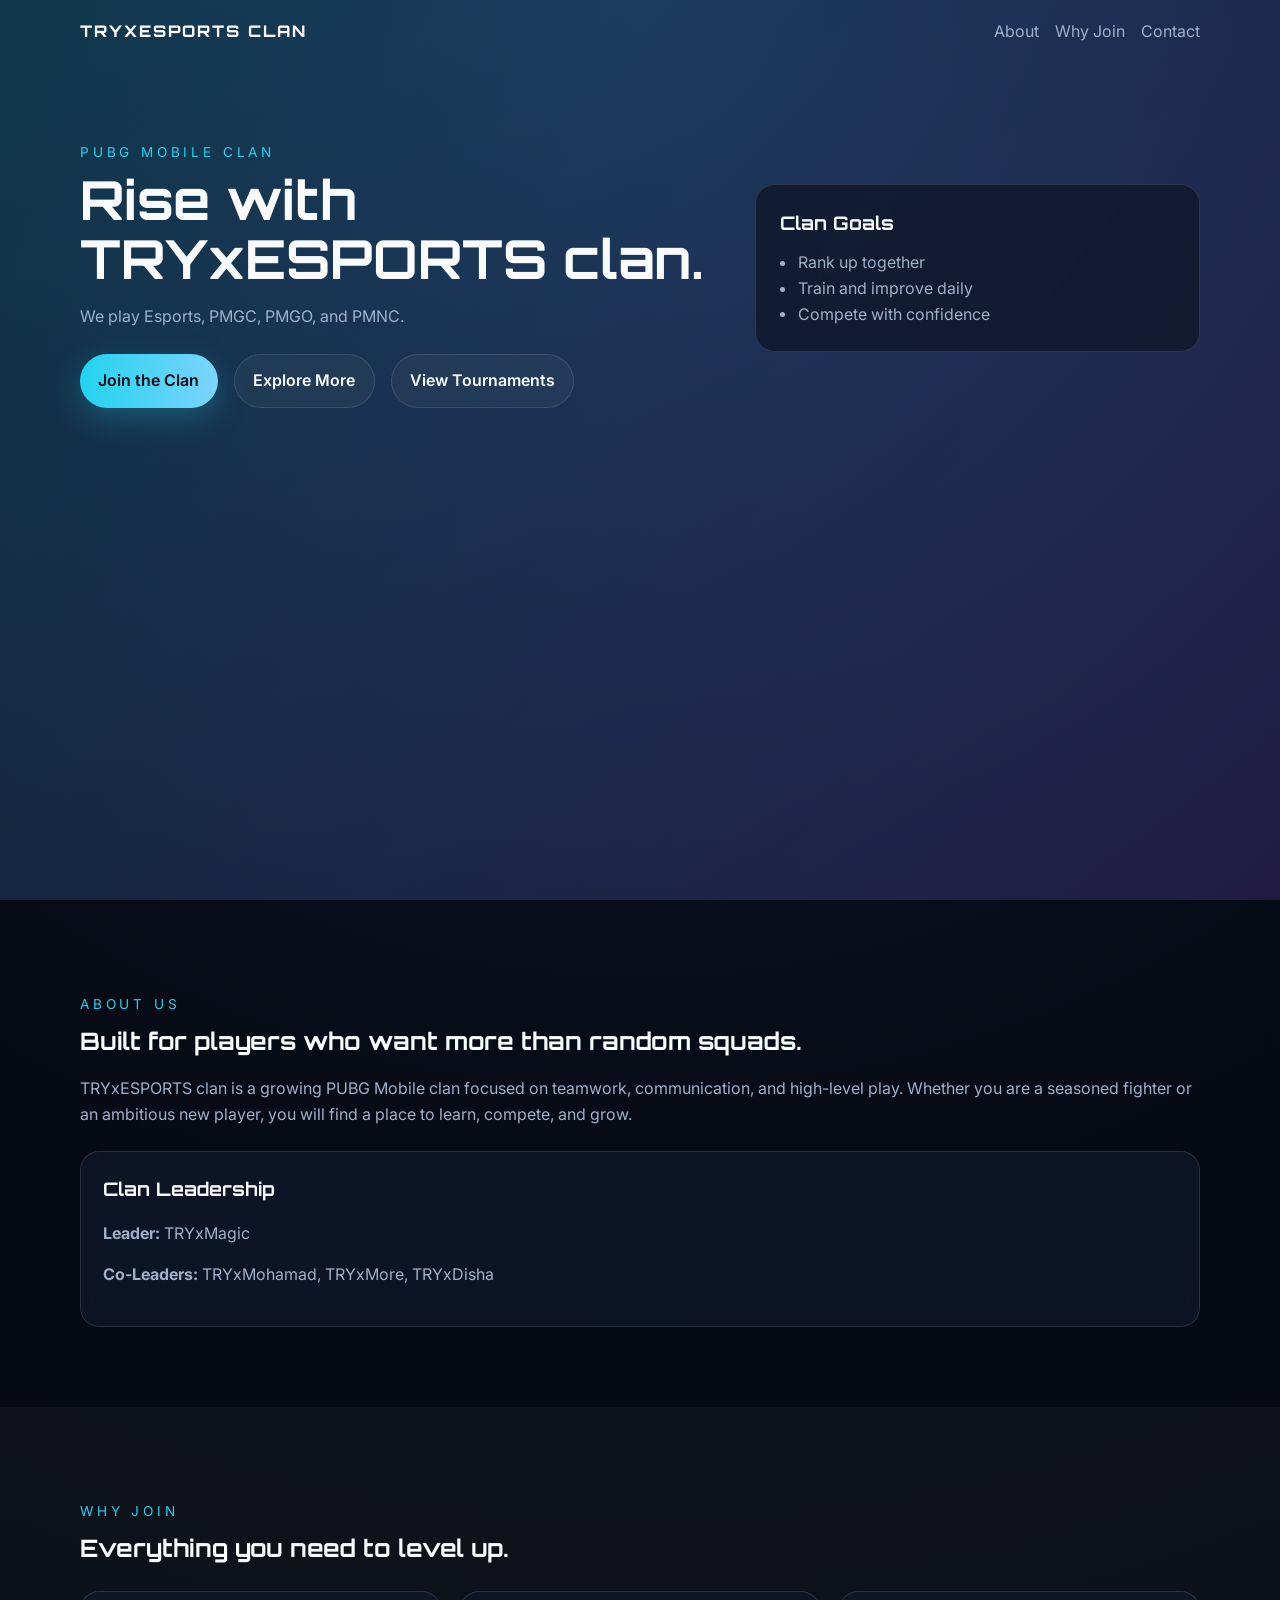
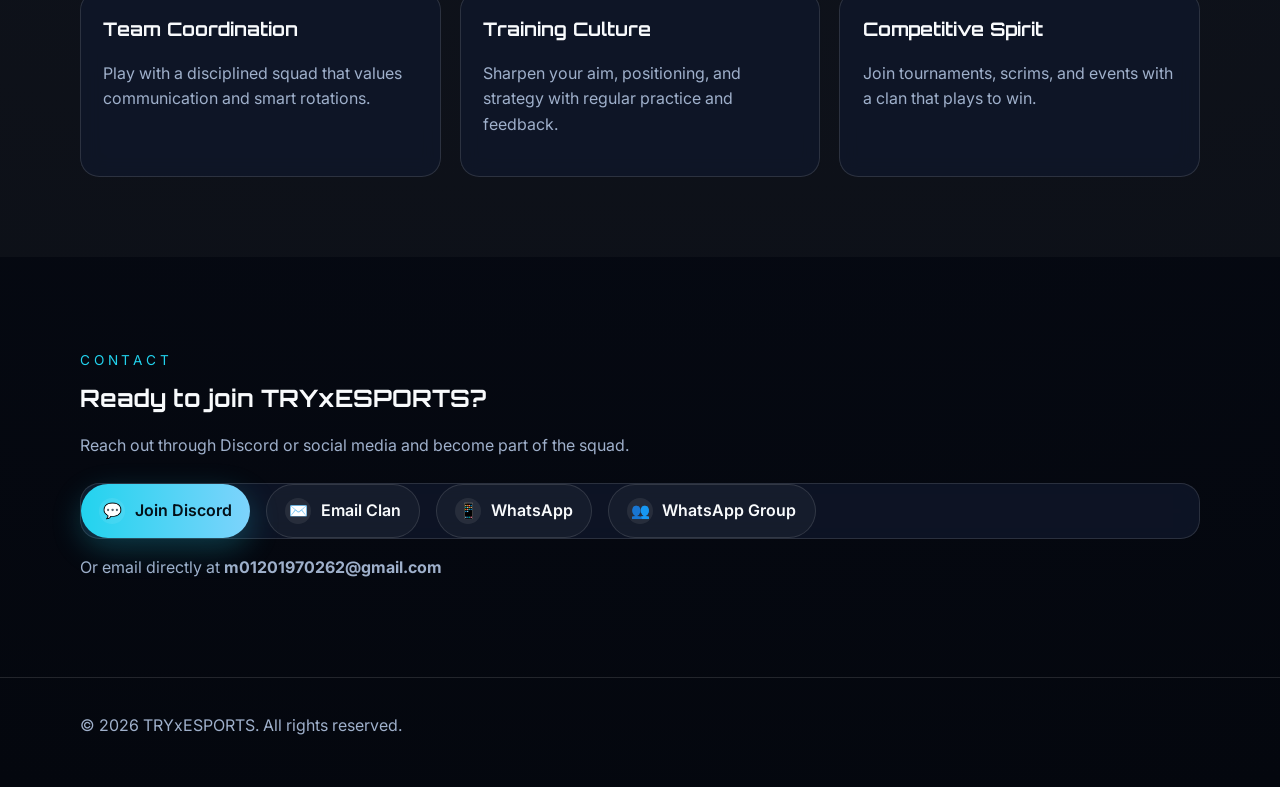
==== index.html @ af5e8968 "Add files via upload" ====
<!DOCTYPE html>
<html lang="en">
  <head>
    <meta charset="UTF-8" />
    <meta name="viewport" content="width=device-width, initial-scale=1.0" />
    <title>TRYxESPORTS clan | PUBG Mobile Clan</title>
    <meta
      name="description"
      content="TRYxESPORTS clan is a competitive PUBG Mobile clan focused on teamwork, skill, and growth."
    />
    <link rel="preconnect" href="https://fonts.googleapis.com" />
    <link rel="preconnect" href="https://fonts.gstatic.com" crossorigin />
    <link
      href="https://fonts.googleapis.com/css2?family=Orbitron:wght@500;700;800&family=Inter:wght@400;500;600&display=swap"
      rel="stylesheet"
    />
    <link rel="stylesheet" href="styles.css" />
  </head>
  <body>
    <header class="hero">
      <nav class="nav container">
        <a href="#home" class="logo">TRYxESPORTS clan</a>
        <div class="nav-links">
          <a href="#about">About</a>
          <a href="#features">Why Join</a>
          <a href="#contact">Contact</a>
        </div>
      </nav>

      <div class="hero-content container" id="home">
        <div>
          <p class="eyebrow">PUBG MOBILE CLAN</p>
          <h1>Rise with TRYxESPORTS clan.</h1>
          <p class="hero-text">
            We play Esports, PMGC, PMGO, and PMNC.
          </p>
          <div class="hero-actions">
            <a class="btn btn-primary" href="#contact">Join the Clan</a>
            <a class="btn btn-secondary" href="#features">Explore More</a>
            <a class="btn btn-secondary" href="tournaments.html">View Tournaments</a>
          </div>
        </div>
        <div class="hero-card">
          <h3>Clan Goals</h3>
          <ul>
            <li>Rank up together</li>
            <li>Train and improve daily</li>
            <li>Compete with confidence</li>
          </ul>
        </div>
      </div>
    </header>

    <main>
      <section class="section container" id="about">
        <div class="section-title">
          <p class="eyebrow">About Us</p>
          <h2>Built for players who want more than random squads.</h2>
        </div>
        <p class="section-text">
          TRYxESPORTS clan is a growing PUBG Mobile clan focused on teamwork, communication,
          and high-level play. Whether you are a seasoned fighter or an ambitious new player,
          you will find a place to learn, compete, and grow.
        </p>
        <div class="card" style="margin-top: 1.5rem;">
          <h3>Clan Leadership</h3>
          <p><strong>Leader:</strong> TRYxMagic</p>
          <p><strong>Co-Leaders:</strong> TRYxMohamad, TRYxMore, TRYxDisha</p>
        </div>
      </section>

      <section class="section section-dark" id="features">
        <div class="container">
          <div class="section-title">
            <p class="eyebrow">Why Join</p>
            <h2>Everything you need to level up.</h2>
          </div>
          <div class="card-grid">
            <article class="card">
              <h3>Team Coordination</h3>
              <p>Play with a disciplined squad that values communication and smart rotations.</p>
            </article>
            <article class="card">
              <h3>Training Culture</h3>
              <p>Sharpen your aim, positioning, and strategy with regular practice and feedback.</p>
            </article>
            <article class="card">
              <h3>Competitive Spirit</h3>
              <p>Join tournaments, scrims, and events with a clan that plays to win.</p>
            </article>
          </div>
        </div>
      </section>

      <section class="section container" id="contact">
        <div class="section-title">
          <p class="eyebrow">Contact</p>
          <h2>Ready to join TRYxESPORTS?</h2>
        </div>
        <p class="section-text">
          Reach out through Discord or social media and become part of the squad.
        </p>
        <div class="contact-box">
          <a class="btn btn-primary" href="https://discord.gg/TPgPwdmgD" target="_blank" rel="noreferrer">
            <span class="btn-icon">💬</span>
            Join Discord
          </a>
          <a class="btn btn-secondary" href="mailto:m01201970262@gmail.com?subject=TRYxESPORTS%20Clan%20Contact" target="_blank" rel="noreferrer">
            <span class="btn-icon">✉️</span>
            Email Clan
          </a>
          <a class="btn btn-secondary" href="https://wa.me/201099058533" target="_blank" rel="noreferrer">
            <span class="btn-icon">📱</span>
            WhatsApp
          </a>
          <a class="btn btn-secondary" href="https://chat.whatsapp.com/GbImzGc6GPC7NKdxqu2bmm" target="_blank" rel="noreferrer">
            <span class="btn-icon">👥</span>
            WhatsApp Group
          </a>
        </div>
        <p class="section-text" style="margin-top: 1rem;">Or email directly at <strong>m01201970262@gmail.com</strong></p>
      </section>
    </main>

    <footer class="footer">
      <div class="container footer-content">
        <p>© <span id="year"></span> TRYxESPORTS. All rights reserved.</p>
      </div>
    </footer>

    <script src="script.js"></script>
  </body>
</html>
---- styles.css ----
:root {
  --bg: #070b16;
  --panel: #0f172a;
  --panel-2: #111c33;
  --text: #f8fafc;
  --muted: #9fb0cb;
  --accent: #22d3ee;
  --accent-2: #8b5cf6;
  --border: rgba(255, 255, 255, 0.12);
}

* {
  box-sizing: border-box;
}

body {
  margin: 0;
  font-family: 'Inter', sans-serif;
  color: var(--text);
  background: radial-gradient(circle at top, #13213d 0%, var(--bg) 45%, #04070e 100%);
  line-height: 1.6;
}

html {
  scroll-behavior: smooth;
}

img {
  max-width: 100%;
}

.container {
  width: min(1120px, calc(100% - 2rem));
  margin: 0 auto;
}

.hero {
  min-height: 100vh;
  background: linear-gradient(135deg, rgba(34, 211, 238, 0.18), rgba(139, 92, 246, 0.2));
}

.nav {
  display: flex;
  justify-content: space-between;
  align-items: center;
  padding: 1.2rem 0;
}

.logo {
  font-family: 'Orbitron', sans-serif;
  font-weight: 800;
  letter-spacing: 0.12em;
  text-transform: uppercase;
  color: var(--text);
  text-decoration: none;
}

.nav-links {
  display: flex;
  gap: 1rem;
}

.nav-links a {
  color: var(--muted);
  text-decoration: none;
  transition: color 0.2s ease;
}

.nav-links a:hover {
  color: var(--text);
}

.hero-content {
  display: grid;
  grid-template-columns: 1.3fr 0.9fr;
  gap: 2rem;
  align-items: center;
  padding: 4rem 0 5rem;
}

.eyebrow {
  font-size: 0.85rem;
  letter-spacing: 0.28em;
  text-transform: uppercase;
  color: var(--accent);
  margin-bottom: 0.4rem;
}

h1,
h2,
h3 {
  font-family: 'Orbitron', sans-serif;
  margin: 0 0 0.7rem;
}

h1 {
  font-size: clamp(2.1rem, 4.2vw, 3.8rem);
  line-height: 1.1;
}

.hero-text,
.section-text,
.card p {
  color: var(--muted);
  font-size: 1rem;
}

.hero-actions,
.contact-box {
  display: flex;
  flex-wrap: wrap;
  gap: 1rem;
  margin-top: 1.5rem;
}

.btn {
  display: inline-flex;
  align-items: center;
  gap: 0.6rem;
  padding: 0.85rem 1.15rem;
  border-radius: 999px;
  text-decoration: none;
  font-weight: 600;
  transition: transform 0.2s ease, box-shadow 0.2s ease, background-color 0.2s ease;
}

.btn:hover {
  transform: translateY(-2px);
}

.btn-icon {
  display: inline-flex;
  align-items: center;
  justify-content: center;
  width: 1.6rem;
  height: 1.6rem;
  border-radius: 999px;
  background: rgba(255, 255, 255, 0.08);
  font-size: 0.95rem;
}

.btn-primary {
  color: #031018;
  background: linear-gradient(90deg, var(--accent), #7dd3fc);
  box-shadow: 0 10px 30px rgba(34, 211, 238, 0.25);
}

.btn-secondary {
  color: var(--text);
  background: rgba(255, 255, 255, 0.04);
  border: 1px solid var(--border);
}

.hero-card,
.card,
.contact-box {
  background: rgba(15, 23, 42, 0.8);
  border: 1px solid var(--border);
  border-radius: 1.2rem;
  backdrop-filter: blur(10px);
}

.hero-card {
  padding: 1.5rem;
}

.hero-card ul {
  margin: 0;
  padding-left: 1.1rem;
  color: var(--muted);
}

.section {
  padding: 5rem 0;
}

.section-dark {
  background: rgba(255, 255, 255, 0.03);
}

.card-grid {
  display: grid;
  grid-template-columns: repeat(3, 1fr);
  gap: 1.2rem;
  margin-top: 1.5rem;
}

.card {
  padding: 1.4rem;
}

.leader-section {
  margin: 3rem 0;
}

.leader-content {
  display: flex;
  gap: 3rem;
  align-items: center;
  margin-top: 2rem;
  padding: 2rem;
  background: rgba(15, 23, 42, 0.6);
  border: 1px solid var(--border);
  border-radius: 1.2rem;
  backdrop-filter: blur(10px);
}

.leader-image {
  flex: 0 0 300px;
  height: 400px;
  object-fit: cover;
  border-radius: 1rem;
  border: 2px solid var(--accent);
  box-shadow: 0 0 30px rgba(34, 211, 238, 0.3);
}

.leader-description {
  flex: 1;
}

.leader-description h3 {
  font-size: 1.8rem;
  margin-bottom: 1rem;
  color: var(--accent);
}

.leader-description p {
  color: var(--muted);
  margin-bottom: 0.8rem;
  line-height: 1.8;
}

.footer {
  border-top: 1px solid var(--border);
  padding: 1.2rem 0 2rem;
  color: var(--muted);
}

@media (max-width: 800px) {
  .hero-content,
  .card-grid {
    grid-template-columns: 1fr;
  }

  .leader-content {
    flex-direction: column;
    gap: 2rem;
  }

  .leader-image {
    flex: 1;
    max-width: 100%;
    height: auto;
  }

  .nav {
    flex-direction: column;
    gap: 0.75rem;
  }
}
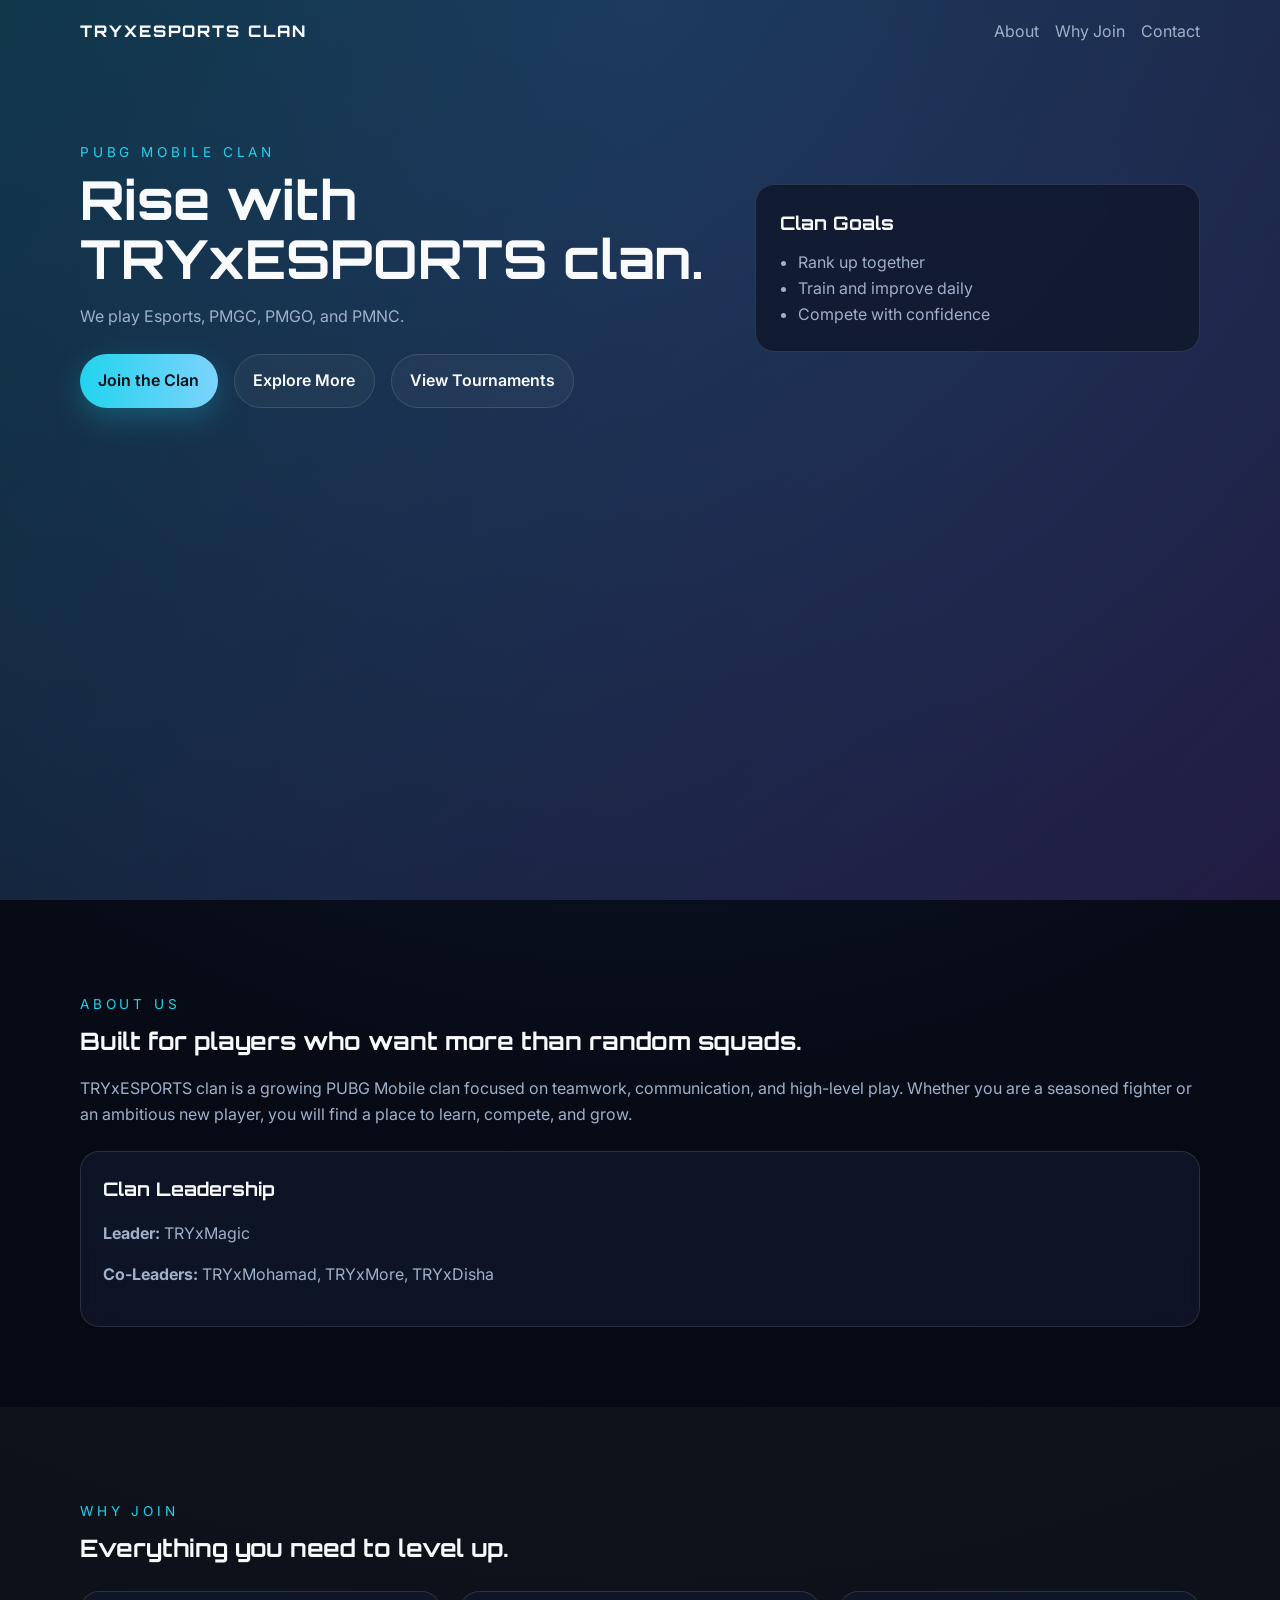
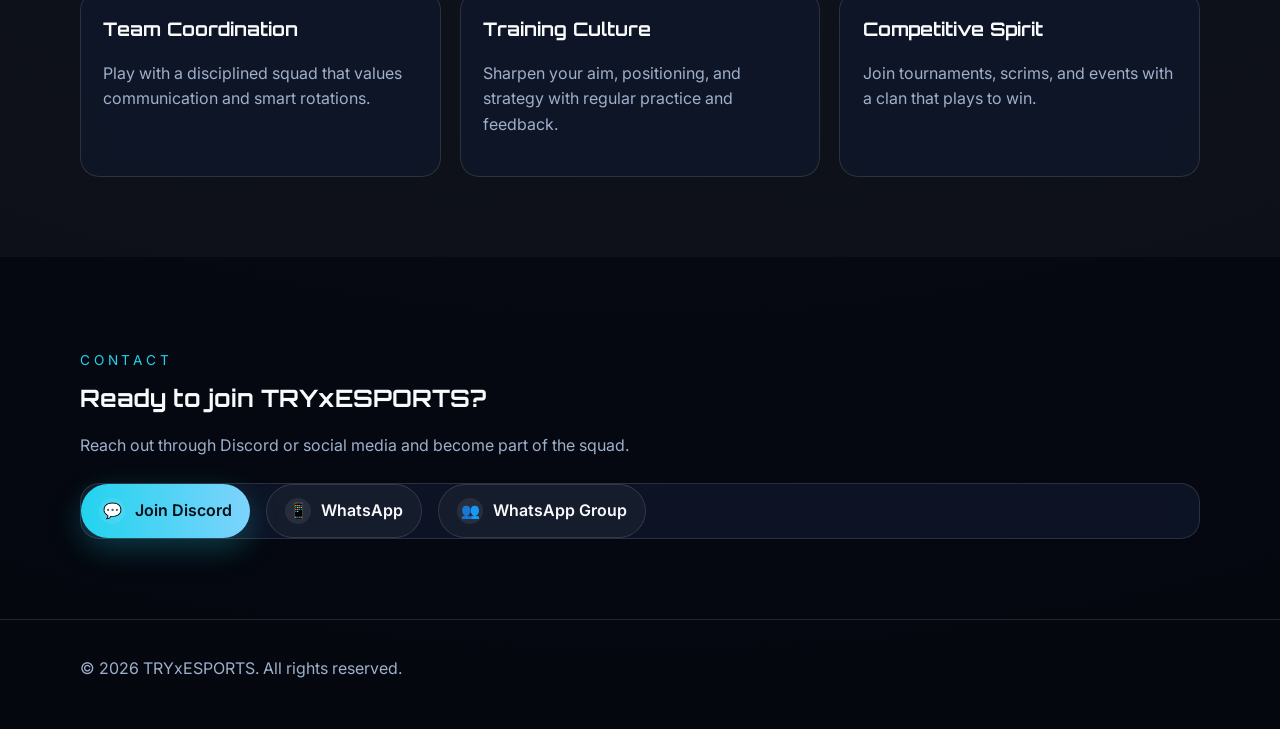
==== commit 270b2400: "Add files via upload" ====
--- a/index.html
+++ b/index.html
@@ -105,10 +105,6 @@
             <span class="btn-icon">💬</span>
             Join Discord
           </a>
-          <a class="btn btn-secondary" href="mailto:m01201970262@gmail.com?subject=TRYxESPORTS%20Clan%20Contact" target="_blank" rel="noreferrer">
-            <span class="btn-icon">✉️</span>
-            Email Clan
-          </a>
           <a class="btn btn-secondary" href="https://wa.me/201099058533" target="_blank" rel="noreferrer">
             <span class="btn-icon">📱</span>
             WhatsApp
@@ -118,7 +114,6 @@
             WhatsApp Group
           </a>
         </div>
-        <p class="section-text" style="margin-top: 1rem;">Or email directly at <strong>m01201970262@gmail.com</strong></p>
       </section>
     </main>
 
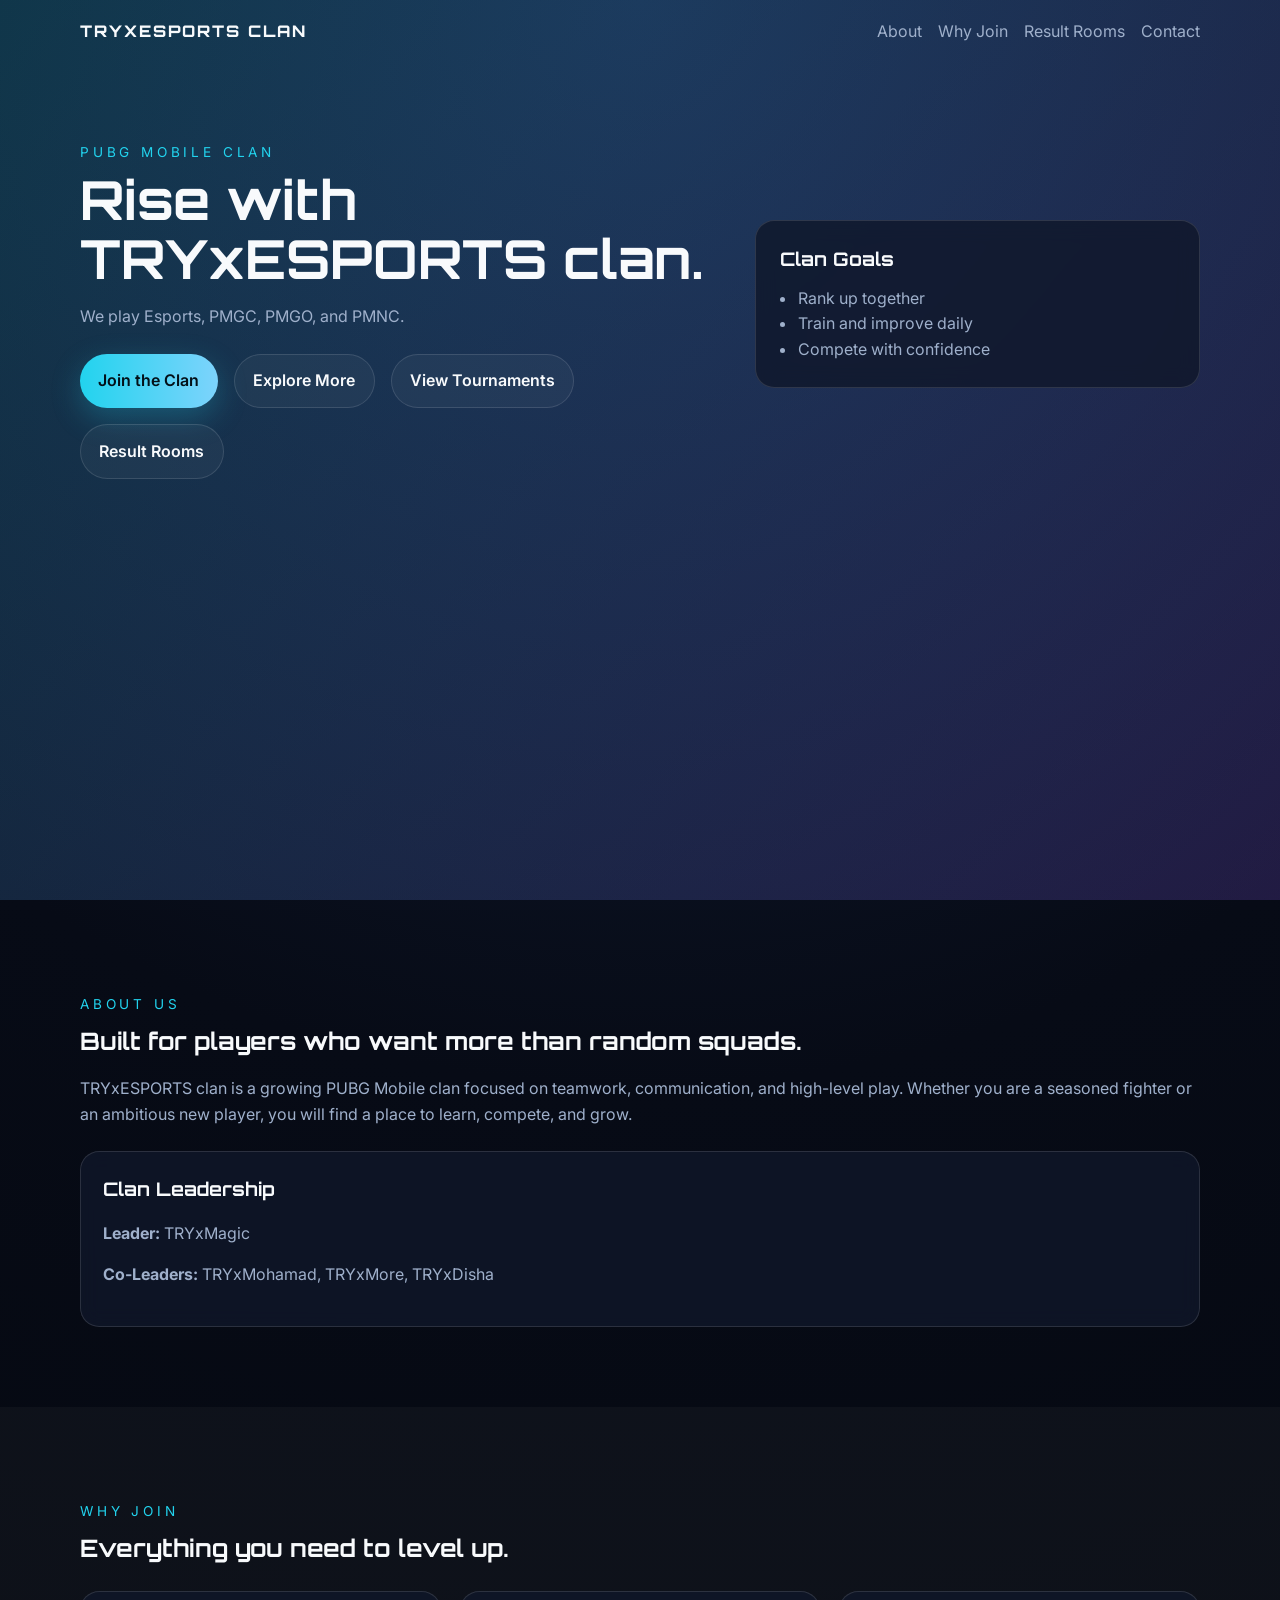
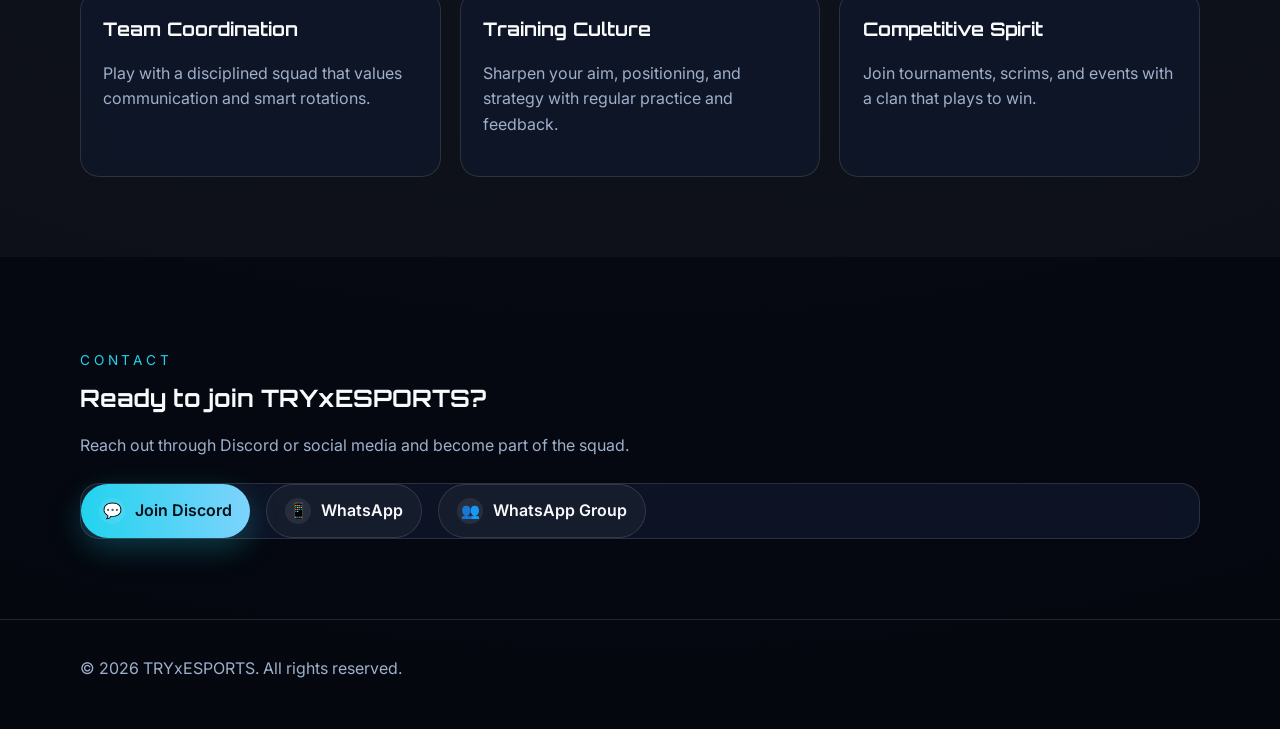
==== commit 105d9b1b: "Add files via upload" ====
--- a/index.html
+++ b/index.html
@@ -23,6 +23,7 @@
         <div class="nav-links">
           <a href="#about">About</a>
           <a href="#features">Why Join</a>
+          <a href="result-rooms.html">Result Rooms</a>
           <a href="#contact">Contact</a>
         </div>
       </nav>
@@ -38,6 +39,7 @@
             <a class="btn btn-primary" href="#contact">Join the Clan</a>
             <a class="btn btn-secondary" href="#features">Explore More</a>
             <a class="btn btn-secondary" href="tournaments.html">View Tournaments</a>
+            <a class="btn btn-secondary" href="result-rooms.html">Result Rooms</a>
           </div>
         </div>
         <div class="hero-card">
